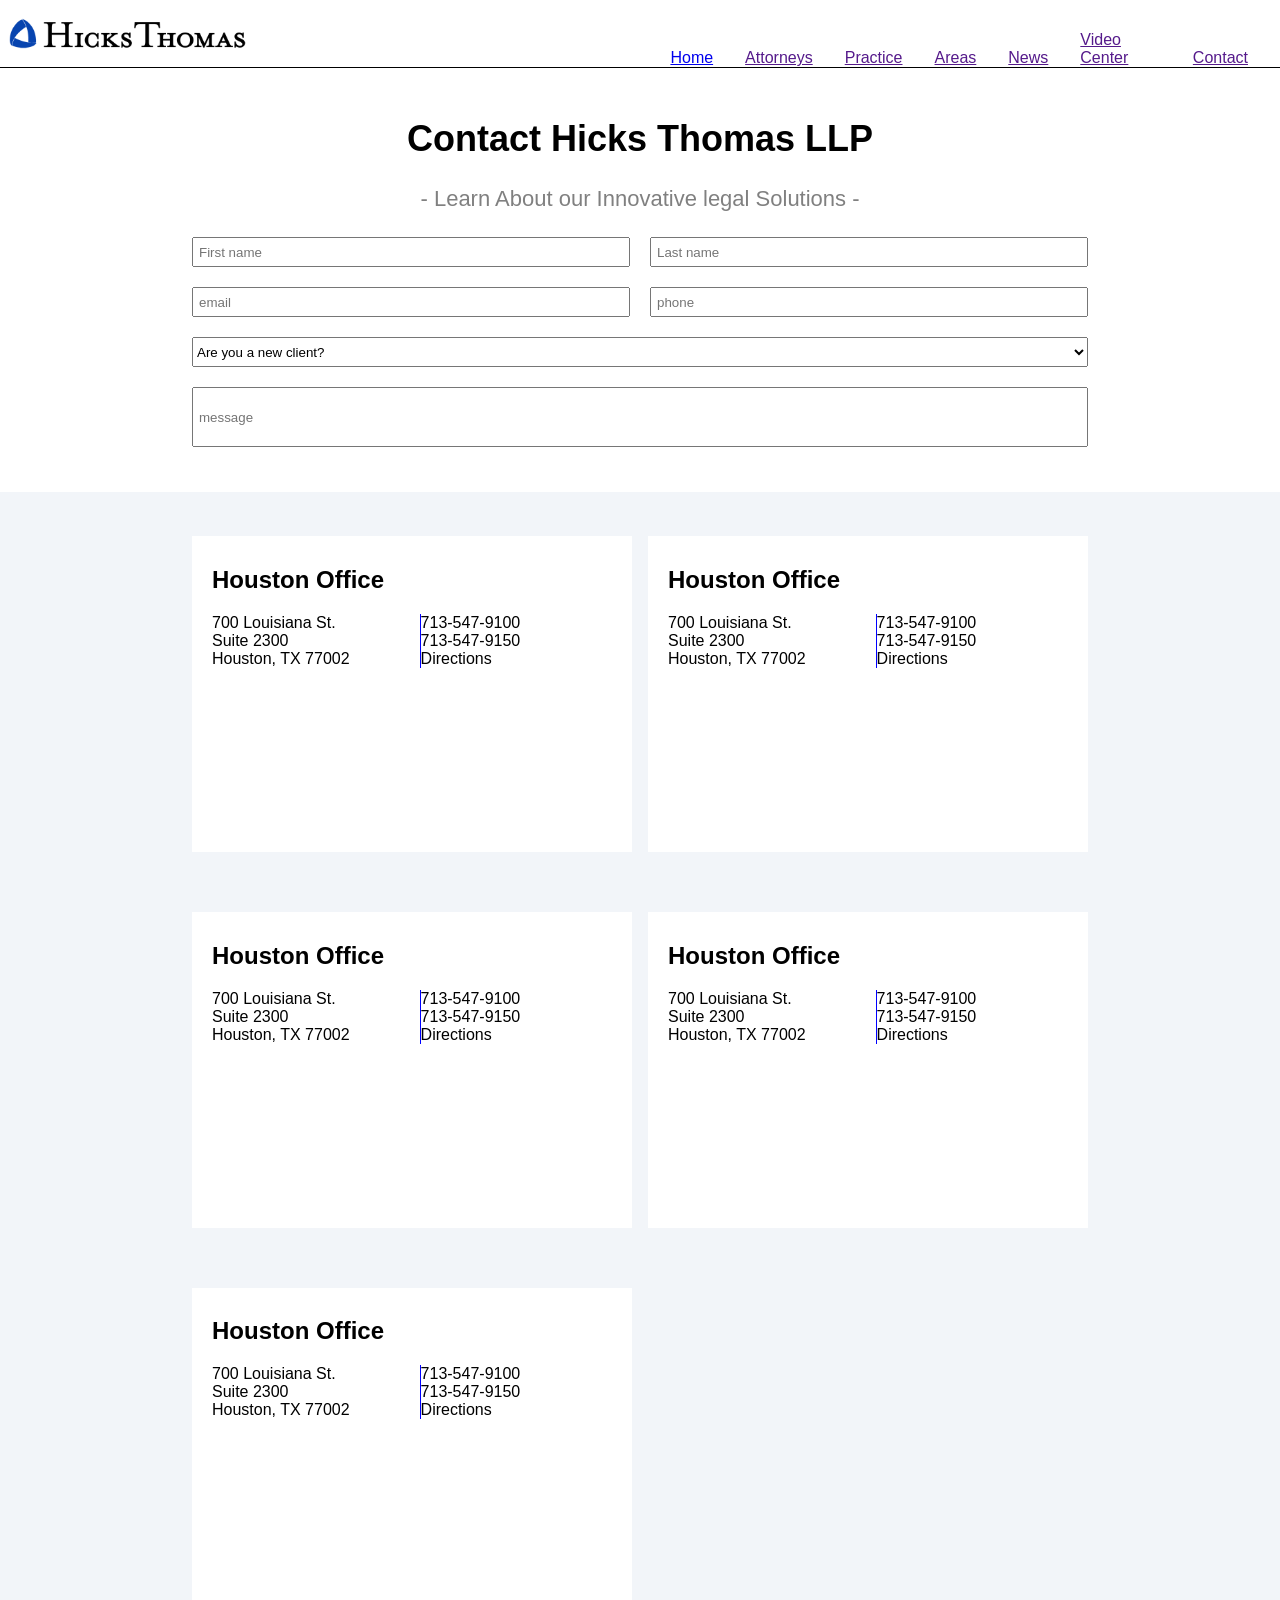
==== contact.html @ e67ecd9b "formresponsiv + home 80% finis" ====
<!DOCTYPE html>
<html lang="en">

<head>
    <meta charset="UTF-8">
    <meta name="viewport" content="width=device-width, initial-scale=1.0">
    <title>Document</title>
    <link rel="stylesheet" href="./styles/styles.css">
</head>

<body>

    <nav>
        <a href="./index.html"><img src="./img/hicks-thomas-logo-new-blue-mark.png" alt=""></a>
        <a href="./index.html">Home</a>
        <a href="">Attorneys</a>
        <a href="">Practice</a>
        <a href="">Areas</a>
        <a href="">News</a>
        <a href="">Video Center</a>
        <a href="">Contact</a>
        <a href=""><i class="fa-regular fa-magnifying-glass-plus"></i></a>
    </nav>



    <div class="contact">



        <div class="wrapper">
            <div class="titlecontact">
                <h2>Contact Hicks Thomas LLP</h2>
                <p>- Learn About our Innovative legal Solutions -</p>
            </div>


            <div class="divform">


                <form action="" method="get" class="form-example">
                    <div class="form-example">
                        <input type="text" name="name" id="name" required placeholder="First name" />
                        <input type="text" name="Lastname" id="Lastname" required placeholder="Last name" />
                    </div>

                    <div class="form-example">
                        <input type="email" name="email" id="email" required placeholder="email" />
                        <input type="number" name="telephone" id="phone" required placeholder="phone" />
                    </div>

                    <select name="new" id="new">
                        <option value="">Are you a new client?</option>
                        <option value="new">Yes, I am a potential new client.</option>
                        <option value="existing">No, I'm an existing client.</option>
                        <option value="neither">i'm neither</option>
                    </select>

                    <div class="form-example">
                        <input type="text" name="message" id="msg" required placeholder="message" />
                    </div>
                    
                </form>

            </div>




        </div>


    </div>

    <div class="maps">
        <div class="wrapper">
            <!-- <div class="cards-contact">
                <div class="card-contact">
                    <div class="txtcard">
                        
                    </div>
                    <div class="map">
                       <iframe src="https://www.google.com/maps/embed?pb=!1m14!1m8!1m3!1d13854.360814528694!2d-95.366231!3d29.760571!3m2!1i1024!2i768!4f13.1!3m3!1m2!1s0x8640bf3a12c372f9%3A0x8e4c40aedec5c78a!2sHicks%20Thomas%20LLP!5e0!3m2!1sen!2sus!4v1774260366047!5m2!1sen!2sus" width="600" height="450" style="border:0;" allowfullscreen="" loading="lazy" referrerpolicy="no-referrer-when-downgrade"></iframe>
                    </div>
                </div>
                <div class="card-contact">
                    <div class="txtcard">
                        
                    </div>
                    <div class="map">
                       <iframe src="https://www.google.com/maps/embed?pb=!1m14!1m8!1m3!1d13854.360814528694!2d-95.366231!3d29.760571!3m2!1i1024!2i768!4f13.1!3m3!1m2!1s0x8640bf3a12c372f9%3A0x8e4c40aedec5c78a!2sHicks%20Thomas%20LLP!5e0!3m2!1sen!2sus!4v1774260366047!5m2!1sen!2sus" width="600" height="450" style="border:0;" allowfullscreen="" loading="lazy" referrerpolicy="no-referrer-when-downgrade"></iframe>
                    </div>
                </div>
                <div class="card-contact">
                    <div class="txtcard">
                        
                    </div>
                    <div class="map">
                       <iframe src="https://www.google.com/maps/embed?pb=!1m14!1m8!1m3!1d13854.360814528694!2d-95.366231!3d29.760571!3m2!1i1024!2i768!4f13.1!3m3!1m2!1s0x8640bf3a12c372f9%3A0x8e4c40aedec5c78a!2sHicks%20Thomas%20LLP!5e0!3m2!1sen!2sus!4v1774260366047!5m2!1sen!2sus" width="600" height="450" style="border:0;" allowfullscreen="" loading="lazy" referrerpolicy="no-referrer-when-downgrade"></iframe>
                    </div>
                </div>
                
            </div> -->
            <div class="cards-contact">
                <div class="card-contact">
                    <div class="card-content-contact">
                        <div class="info-card">
                            <h2>Houston Office</h2>
                            <div class="column">
                                <div>700 Louisiana St. <br>
                                    Suite 2300 <br>
                                    Houston, TX 77002 <br>
                                </div>

                                <div style="border-left: solid 1px blue;"> 
                                    713-547-9100 <br>
                                    713-547-9150<br>
                                    Directions
                                </div>

                            </div>
                        </div>

                        <div class="map-card">
                            <iframe
                                src="https://www.google.com/maps/embed?pb=!1m14!1m8!1m3!1d13854.360814528694!2d-95.366231!3d29.760571!3m2!1i1024!2i768!4f13.1!3m3!1m2!1s0x8640bf3a12c372f9%3A0x8e4c40aedec5c78a!2sHicks%20Thomas%20LLP!5e0!3m2!1sen!2sus!4v1774260366047!5m2!1sen!2sus"
                                width="600" height="450" style="border:0;" allowfullscreen="" loading="lazy"
                                referrerpolicy="no-referrer-when-downgrade"></iframe>
                        </div>
                    </div>
                </div>
                <div class="card-contact">
                    <div class="card-content-contact">
                        <div class="info-card">
                            <h2>Houston Office</h2>
                            <div class="column">
                                <div>700 Louisiana St. <br>
                                    Suite 2300 <br>
                                    Houston, TX 77002 <br>
                                </div>

                                <div style="border-left: solid 1px blue;"> 
                                    713-547-9100 <br>
                                    713-547-9150<br>
                                    Directions
                                </div>

                            </div>
                        </div>

                        <div class="map-card">
                            <iframe
                                src="https://www.google.com/maps/embed?pb=!1m14!1m8!1m3!1d13854.360814528694!2d-95.366231!3d29.760571!3m2!1i1024!2i768!4f13.1!3m3!1m2!1s0x8640bf3a12c372f9%3A0x8e4c40aedec5c78a!2sHicks%20Thomas%20LLP!5e0!3m2!1sen!2sus!4v1774260366047!5m2!1sen!2sus"
                                width="600" height="450" style="border:0;" allowfullscreen="" loading="lazy"
                                referrerpolicy="no-referrer-when-downgrade"></iframe>
                        </div>
                    </div>
                </div>
                <div class="card-contact">
                    <div class="card-content-contact">
                        <div class="info-card">
                            <h2>Houston Office</h2>
                            <div class="column">
                                <div>700 Louisiana St. <br>
                                    Suite 2300 <br>
                                    Houston, TX 77002 <br>
                                </div>

                                <div style="border-left: solid 1px blue;"> 
                                    713-547-9100 <br>
                                    713-547-9150<br>
                                    Directions
                                </div>

                            </div>
                        </div>

                        <div class="map-card">
                            <iframe
                                src="https://www.google.com/maps/embed?pb=!1m14!1m8!1m3!1d13854.360814528694!2d-95.366231!3d29.760571!3m2!1i1024!2i768!4f13.1!3m3!1m2!1s0x8640bf3a12c372f9%3A0x8e4c40aedec5c78a!2sHicks%20Thomas%20LLP!5e0!3m2!1sen!2sus!4v1774260366047!5m2!1sen!2sus"
                                width="600" height="450" style="border:0;" allowfullscreen="" loading="lazy"
                                referrerpolicy="no-referrer-when-downgrade"></iframe>
                        </div>
                    </div>
                </div>
                <div class="card-contact">
                    <div class="card-content-contact">
                        <div class="info-card">
                            <h2>Houston Office</h2>
                            <div class="column">
                                <div>700 Louisiana St. <br>
                                    Suite 2300 <br>
                                    Houston, TX 77002 <br>
                                </div>

                                <div style="border-left: solid 1px blue;"> 
                                    713-547-9100 <br>
                                    713-547-9150<br>
                                    Directions
                                </div>

                            </div>
                        </div>

                        <div class="map-card">
                            <iframe
                                src="https://www.google.com/maps/embed?pb=!1m14!1m8!1m3!1d13854.360814528694!2d-95.366231!3d29.760571!3m2!1i1024!2i768!4f13.1!3m3!1m2!1s0x8640bf3a12c372f9%3A0x8e4c40aedec5c78a!2sHicks%20Thomas%20LLP!5e0!3m2!1sen!2sus!4v1774260366047!5m2!1sen!2sus"
                                width="600" height="450" style="border:0;" allowfullscreen="" loading="lazy"
                                referrerpolicy="no-referrer-when-downgrade"></iframe>
                        </div>
                    </div>
                </div>
                <div class="card-contact">
                    <div class="card-content-contact">
                        <div class="info-card">
                            <h2>Houston Office</h2>
                            <div class="column">
                                <div>700 Louisiana St. <br>
                                    Suite 2300 <br>
                                    Houston, TX 77002 <br>
                                </div>

                                <div style="border-left: solid 1px blue;"> 
                                    713-547-9100 <br>
                                    713-547-9150<br>
                                    Directions
                                </div>

                            </div>
                        </div>

                        <div class="map-card">
                            <iframe
                                src="https://www.google.com/maps/embed?pb=!1m14!1m8!1m3!1d13854.360814528694!2d-95.366231!3d29.760571!3m2!1i1024!2i768!4f13.1!3m3!1m2!1s0x8640bf3a12c372f9%3A0x8e4c40aedec5c78a!2sHicks%20Thomas%20LLP!5e0!3m2!1sen!2sus!4v1774260366047!5m2!1sen!2sus"
                                width="600" height="450" style="border:0;" allowfullscreen="" loading="lazy"
                                referrerpolicy="no-referrer-when-downgrade"></iframe>
                        </div>
                    </div>
                </div>





            </div>

        </div>

    </div>






</body>

</html>
---- styles/styles.css ----
/* Permet de faire tenir les padding & border dans les largeurs des boites */
*,
*::before,
*::after {
    box-sizing: border-box;
}

/* fais tenir les images dans leur parent et enlève l'espacement en bottom */
img {
    display: block;
    max-width: 100%;
}

/* enlève les bordures autour du body */
body {
    margin: 0;
    font-family: "Raleway", sans-serif;
}


/* wrapper general a utilisez dans chaque section */
.wrapper {
    /* display: flex; */
    width: 80%;
    height: 100%;
    margin: auto;
}
/* wrapper general */


/* btn */
/* btn blanc fond bleu */
.btn{
    text-align: center;
    background-color: rgb(7, 68, 175);
    width: 50%;
    font-size: 14px;
    font-weight: bold;
    padding: 10px 30px;
    
}
/* btn blanc fond noir */

.btn2{
    text-align: center;
    background-color: rgb(0, 0, 0);
    width: 25%;
    font-size: 14px;
    font-weight: bold;
    padding: 10px 20px;
    
}

.btn a{
    /* display: inline-block; */
    color: white;
    text-decoration: none;
    
}

.grp-btn{
    gap: 1rem;
    display: flex;
    width: 100%;
}














nav {
    background-color: rgba(255, 255, 255, 0);
    display: flex;
    align-items: center;
    width: 100%;
    justify-content: flex-end;
    gap: 2rem;
    img{
        width: 40%;
    }
}

nav a:nth-of-type(1) {
    margin-right: auto;
}



header {
    display: flex;
    position: relative;
}

video {
    height: 100vh;
    width: 100%;
    object-fit: cover;
    display: block;
}


header::before {
    content: "";
    width: 100%;
    height: 100%;
    position: absolute;
    background-color: rgba(0, 0, 0, 0.39);
}

.txtheader {
    margin: auto;
    width: 30%;
    /* background-color: red; */
    position: absolute;
    top: 30%;
    left: 10%;
    color: white;
}

.txtheader a{
    color: white;
    text-decoration: none;
}

/* fin du header */

















/* <!-- section from the board--> */

.ftb {
    align-items: center;
    display: flex;
    /* background-color: red; */
    width: 100%;
    height: 500px;
}

.ftb-txt {
    padding: 20px;
    width: 50%;
    /* background-color: red; */
}

.ftb-quote {
    color: blue;
    display: flex;
    flex-direction: column;
    text-align: center;
    padding: 50px;
    /* background-color: rgb(0, 255, 98); */
    width: 50%;

    p{
    font-size: 30px;
    }

}

.quote{
    line-height: 40px;
margin: auto;
    /* display: flex; */
    width: 50%;
}

/* <!-- section from the board--> */





/* Legacy of winning */

.cards-legacy {
    margin-top: 2%;
    display: grid;
    grid-template-columns: repeat(12, 1fr);
    gap: 1rem;
}


.card-content {
    display: flex;
    flex-direction: column;
    flex-grow: 1;
    margin: 20px;
    
    
}

a{
    margin-top: auto
}

.card{
    display: flex;
    border-radius: 10px;
    background-color: rgb(243, 245, 249);
    grid-column: span 4;
    
    h3{
        font-size: 24px;
        font-weight: 400;
        
    }
    
    p{
        font-size: 16px;
        
    }
    
    a{
        /* margin-top: auto; */
        
    }
    .hr{
        width: 15%;
        height: 2px;
        background-color: red;
    }
    
}

.card:hover .hr{
    transition: 1s all ease-in-out;
    width: 100%;
}
/* Legacy of winning */







.imgfond{
    width: 100%;
    height: 600px;
    background-image: url(../img/shutterstock_2314958033.jpg);
    background-attachment: fixed;
    position: relative;
    color: white;
}


.imgfond::before{
    content: "";
    width: 100%;
    height: 100%;
    position: absolute;
    background-color: rgba(34, 46, 202, 0.39);
}

.p1{
    z-index: 0;
}



.group-big-cards {
    margin-top: 2%;
    display: grid;
    grid-template-columns: repeat(12, 1fr);
    gap: 1rem;
}


.big-card-content {

    display: flex;
    flex-direction: column;
    flex-grow: 1;
    margin: 20px;
    
    
}


.big-card{
    z-index: 0;
    display: flex;
    border-radius: 10px;
    background-color: rgba(6, 29, 73, 0);
    
    grid-column: span 4;
    
    h3{
        font-size: 24px;
        font-weight: 400;
        
    }
    
    p{
        font-size: 16px;
        
    }
    
    a{
        /* margin-top: auto; */
        
    }
    .hr{
        width: 15%;
        height: 2px;
        background-color: red;
    }
    
}






/* footer */


footer{
    background-color: #222;
    width: 100%;
    height: 600px;
}




















/* Page contact */

nav {
    border-bottom: solid 1px black;
    background-color: rgba(255, 255, 255, 0);
    display: flex;
    align-items: center;
    width: 100%;
    justify-content: flex-end;
    gap: 2rem;
    img{
        width: 40%;
    }
}




.contact{
    margin-top: 50px;
    /* background-color: red; */

}

.titlecontact{
    width: 100%;
    text-align: center;
    h2{
        font-size: 36px;
        padding: 0%;
        margin: 20px;
    }
    p{
        color: grey;
        font-size: 22px;
        line-height: 1.5;
        padding: 0%;
    }

}


form{
    display: flex;
    flex-wrap: wrap;
    
}

.form-example{
    gap: 20px;
    justify-content: center;
    display: flex;
    width: 100%;
}


input{
    padding: 2px 5px;
    height: 30px;
    width: 50%;
}


.divform{
    width: 100%;
    text-align: center;
}

#new{
    width: 100%;
    height: 30px;
}


.wrapper {
    /* display: flex; */
    width: 70%;
    height: 100%;
    margin: auto;
}

#msg{
    width: 100%;
    height: 60px;
}














.maps{
    background-color: #f2f5f9;
}





.cards-contact {
    margin-top: 5%;
    display: grid;
    grid-template-columns: repeat(12, 1fr);
    grid-template-columns:repeat(auto-fit, minmax(98px, 1fr));
    gap: 1rem;
}


.card-content-contact {
    margin-top: 10%;
    background-color: white;
    width: 100%;
    display: flex;
    flex-direction: column;
    flex-grow: 1;
}

a{
    margin-top: auto
}

.card-contact{
    display: flex;
    border-radius: 10px;
    grid-column: span 3;

    h3{
        font-size: 24px;
        font-weight: 400;
        
    }
    
    p{
        font-size: 16px;
        
    }
    
    a{
        /* margin-top: auto; */
        
    }
    .hr{
        width: 15%;
        height: 2px;
        background-color: red;
    }
    
}

.column{
    display: flex;
    gap: 70px;
    margin-bottom: 5%;
    
}

.info-card{
    padding: 10px 20px;
        /* background-color: red; */
        width: 100%;
        
    }
    .map-card{
        width: 100%;
        

        iframe{
            width: 100%;
            height: 100%;
        }

    }
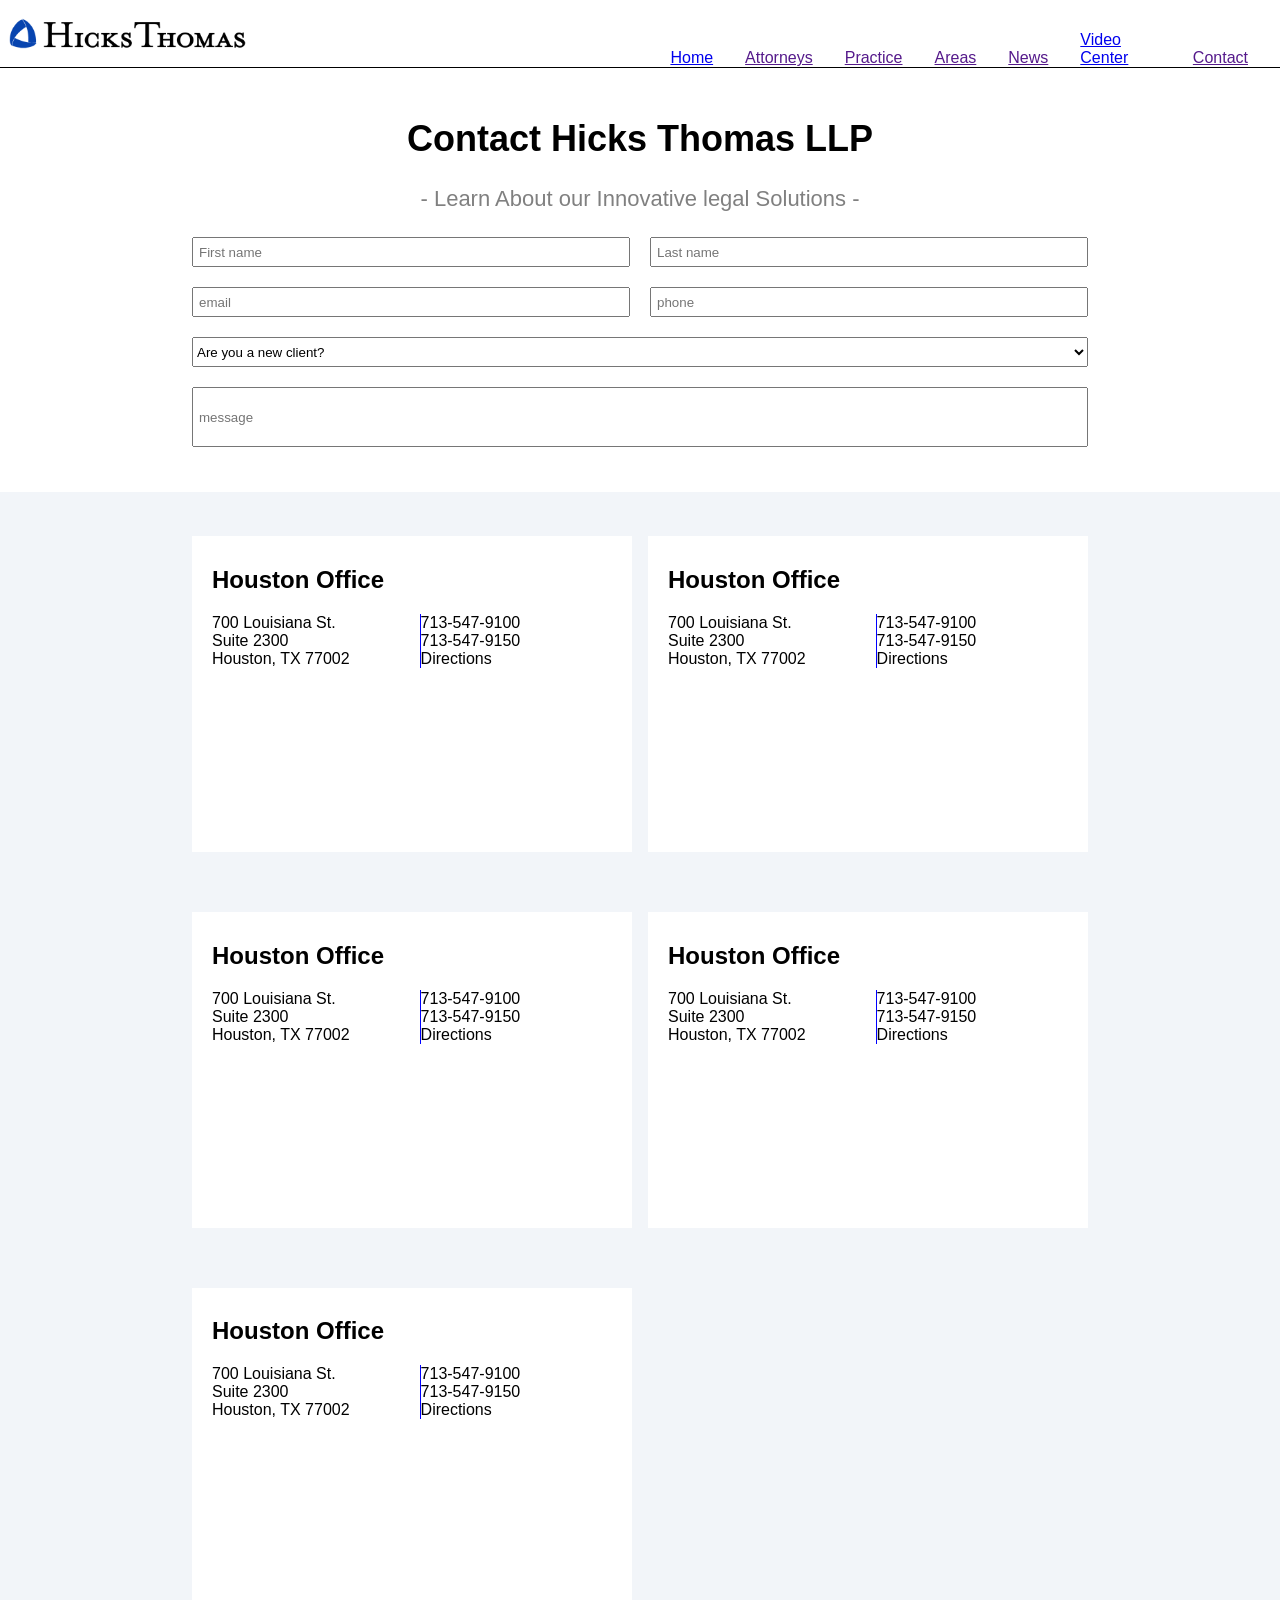
==== commit 8fdd7115: "debut section video center" ====
--- a/contact.html
+++ b/contact.html
@@ -17,7 +17,7 @@
         <a href="">Practice</a>
         <a href="">Areas</a>
         <a href="">News</a>
-        <a href="">Video Center</a>
+        <a href="./video.html">Video Center</a>
         <a href="">Contact</a>
         <a href=""><i class="fa-regular fa-magnifying-glass-plus"></i></a>
     </nav>
--- a/styles/styles.css
+++ b/styles/styles.css
@@ -77,6 +77,18 @@
 
 
 
+
+
+
+
+
+
+
+
+
+
+
+
 nav {
     background-color: rgba(255, 255, 255, 0);
     display: flex;
@@ -521,6 +533,7 @@
     
 }
 
+
 .column{
     display: flex;
     gap: 70px;
@@ -537,10 +550,94 @@
     .map-card{
         width: 100%;
         
-
         iframe{
             width: 100%;
             height: 100%;
         }
-
-    }+    }
+
+
+
+
+
+
+
+
+
+
+    /* ========================video center =============================== */
+.tout{
+    background-color: #f2f5f9;
+}
+
+
+
+.video{
+    background-color: #f2f5f9;
+}
+
+
+
+
+
+.cards-video {
+    /* margin-top: 5%; */
+    display: grid;
+    
+    grid-template-columns:repeat(auto-fit, minmax(100px, 1fr));
+    gap: 1rem;
+}
+
+
+.card-content-video {
+    margin-top: 10%;
+    background-color: white;
+    width: 100%;
+    display: flex;
+    flex-direction: column;
+    flex-grow: 1;
+    img{
+        border-radius: 10px;
+        width: 100%;
+    }
+}
+
+
+
+.card-video{
+        width: 400px;
+
+    margin-top: 10%;
+    display: flex;
+    border-radius: 10px;
+    grid-column: span 3;
+
+    h3{
+        font-size: 24px;
+        font-weight: 400;
+        
+    }
+    
+    p{
+        font-size: 16px;
+        
+    }
+    
+    a{
+        /* margin-top: auto; */
+        
+    }
+    .hr{
+        width: 15%;
+        height: 2px;
+        background-color: red;
+    }
+    
+}
+
+.info-video{
+    padding: 20px;
+}
+
+
+
